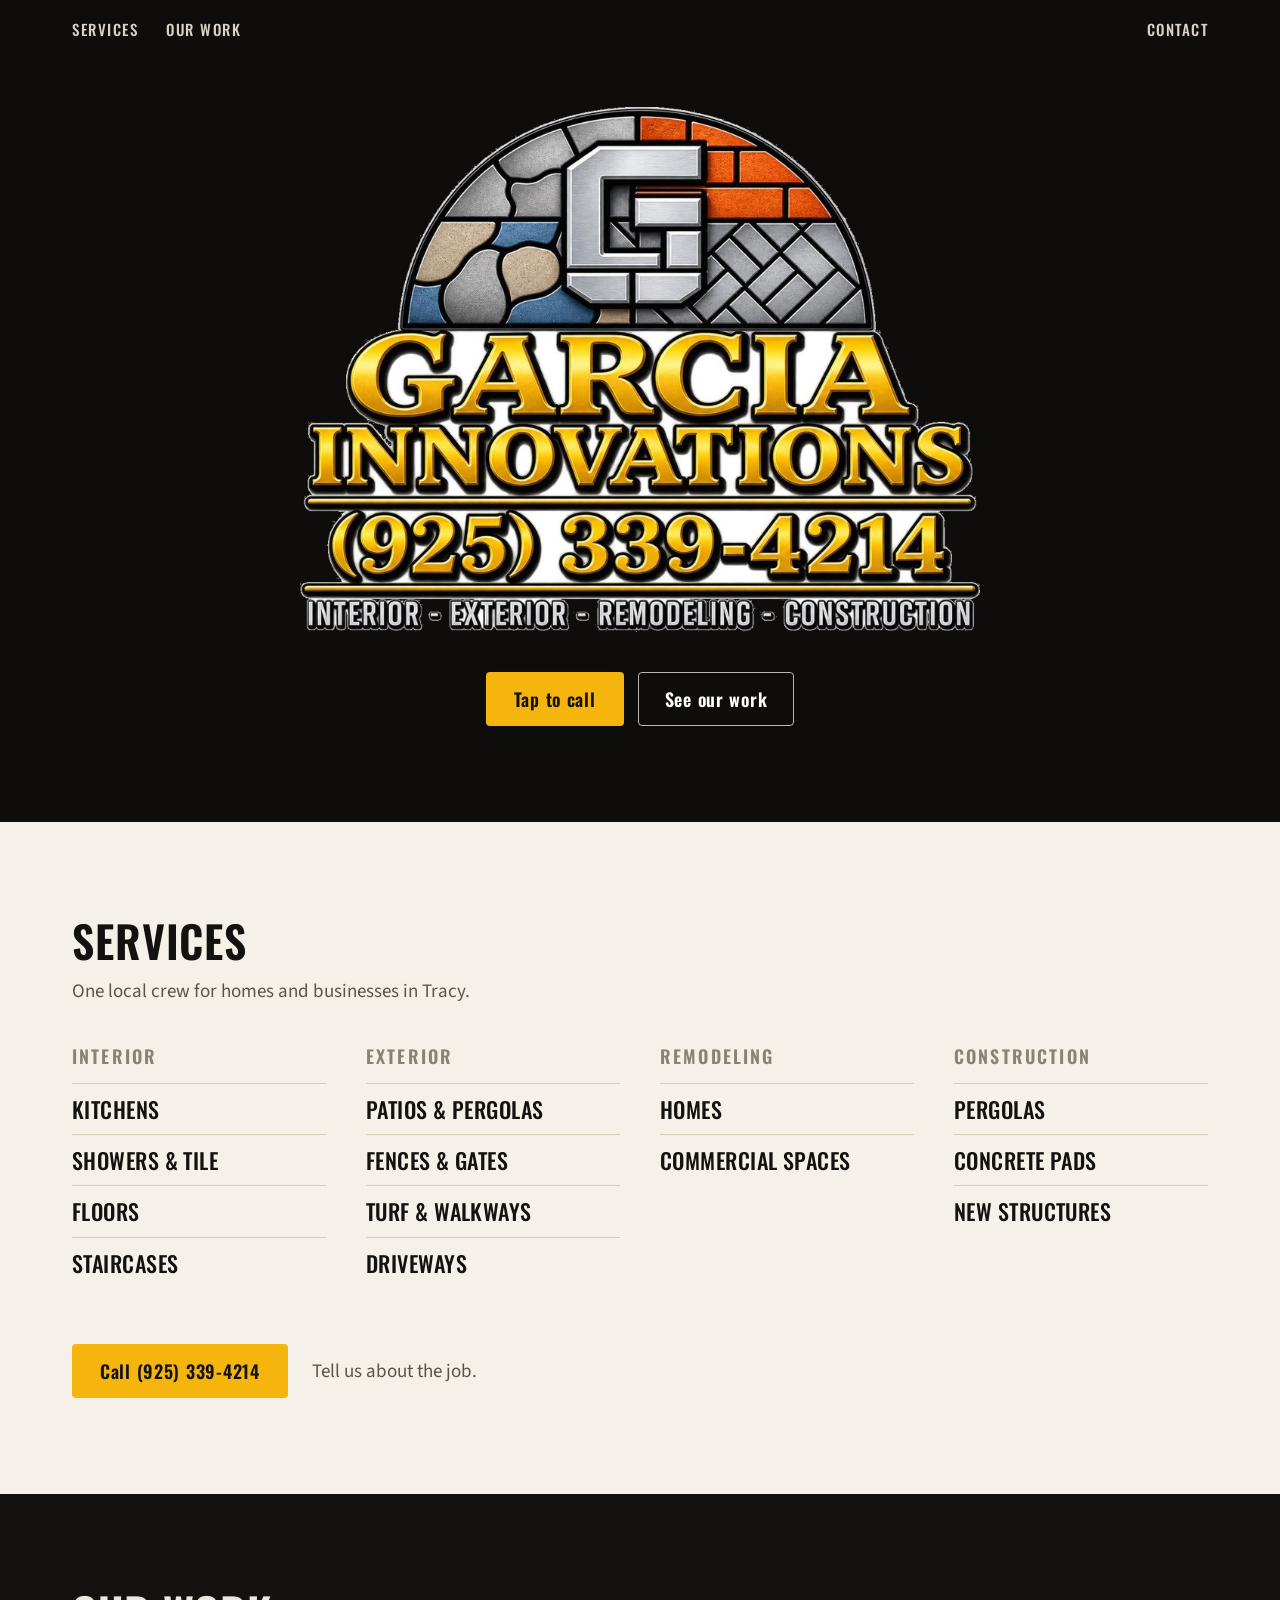
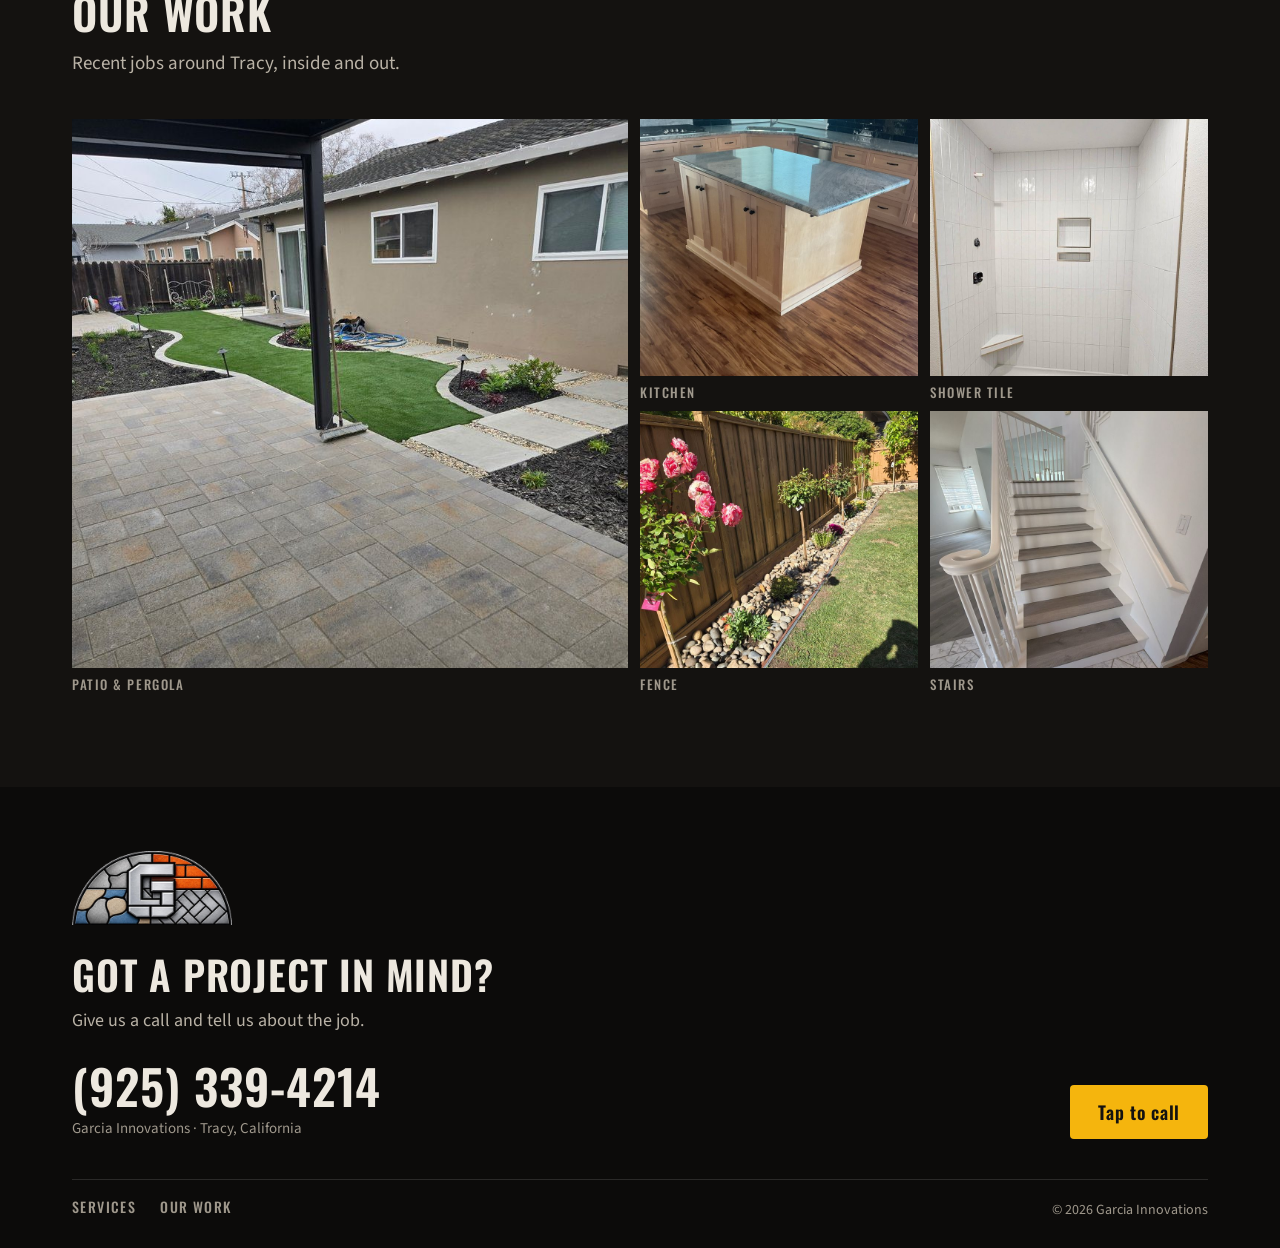
==== index.html @ 079c15d1 "feat: Garcia Innovations homepage Hero with crossfading job photos, services list, work gallery, and" ====
<!doctype html>
<html lang="en">
<head>
<meta charset="utf-8">
<meta name="viewport" content="width=device-width, initial-scale=1">
<title>Garcia Innovations | Construction &amp; Remodeling in Tracy, CA</title>
<meta name="description" content="Garcia Innovations is a general contractor in Tracy, California. Interior, exterior, remodeling, and construction. Call (925) 339-4214.">
<link rel="icon" href="img/mark.png">
<meta property="og:title" content="Garcia Innovations">
<meta property="og:description" content="Interior, exterior, remodeling, and construction in Tracy, CA. Call (925) 339-4214.">
<meta property="og:image" content="img/logo.jpg">
<link rel="preconnect" href="https://fonts.googleapis.com">
<link rel="preconnect" href="https://fonts.gstatic.com" crossorigin>
<link href="https://fonts.googleapis.com/css2?family=Oswald:wght@500;600&family=Source+Sans+3:wght@400;600&display=swap" rel="stylesheet">
<style>
  :root{
    --gold:#F5B50D; --brick:#DF550E; --slate:#466C91; --sand:#DCCBB1; --steel:#98999D;
    --ink:#141210;
    --cond:"Oswald", "Arial Narrow", sans-serif;
    --body:"Source Sans 3", system-ui, sans-serif;
  }
  *{box-sizing:border-box;margin:0}
  body{font-family:var(--body);background:var(--ink);color:#EDE8DF}
  img{display:block;max-width:100%}
  a{color:inherit;text-decoration:none}

  .hero{position:relative;overflow:hidden;color:#fff;text-align:center;background:var(--ink)}
  .hero .bg{position:absolute;inset:0}
  .hero .bg img{position:absolute;inset:0;width:100%;height:100%;object-fit:cover;opacity:0;animation:fade 18s infinite}
  .hero .bg img:nth-child(2){animation-delay:6s}
  .hero .bg img:nth-child(3){animation-delay:12s}
  @keyframes fade{0%{opacity:0}6%{opacity:1}33%{opacity:1}40%{opacity:0}100%{opacity:0}}
  @media (prefers-reduced-motion:reduce){.hero .bg img{animation:none}.hero .bg img:first-child{opacity:1}}
  .hero .shade{position:absolute;inset:0;background:rgba(14,12,10,.8)}
  .hero .inner{position:relative;max-width:1200px;margin:0 auto;padding:0 32px 96px}
  .hero nav{display:flex;justify-content:space-between;align-items:center;padding:22px 0;font:500 15px/1 var(--cond);letter-spacing:.1em;text-transform:uppercase;color:#d8d2c7}
  .hero nav .links{display:flex;gap:28px}
  .hero nav a:hover{color:var(--gold)}
  .hero h1{margin:48px auto 40px;max-width:680px}
  .hero h1 img{width:100%;height:auto}
  .hero .btns{display:flex;gap:14px;justify-content:center}
  .call{background:var(--gold);color:var(--ink);font:600 18px/1 var(--cond);letter-spacing:.04em;padding:18px 28px;border-radius:4px}
  .ghost{font:600 18px/1 var(--cond);letter-spacing:.04em;padding:17px 26px;border-radius:4px;border:1px solid rgba(255,255,255,.7)}
  .call:hover{background:#ffc62e}
  .ghost:hover{background:rgba(255,255,255,.1)}
  a:focus-visible{outline:2px solid var(--gold);outline-offset:3px}

  .wrap{max-width:1200px;margin:0 auto;padding:96px 32px}
  h2{font:600 44px/1.05 var(--cond);letter-spacing:.02em;text-transform:uppercase}
  .lede{font-size:19px;line-height:1.5;margin:14px 0 40px;max-width:52ch;color:#b9b2a6}

  .services{background:#F6F1E8;color:var(--ink)}
  .services .lede,.services .end p{color:#5a544a}
  .services .groups{display:grid;grid-template-columns:repeat(4,1fr);gap:40px}
  .services h3{font:600 18px/1.1 var(--cond);letter-spacing:.12em;text-transform:uppercase;color:#8a8275;margin-bottom:16px}
  .services ul{list-style:none;padding:0}
  .services li{font:500 22px/1.2 var(--cond);letter-spacing:.02em;text-transform:uppercase;padding:12px 0;border-top:1px solid #d6ccbb}
  .services .end{margin-top:56px;display:flex;align-items:center;gap:24px;flex-wrap:wrap}
  .services .end p{font-size:19px}
  .services .call{display:inline-block}

  .work .grid{display:grid;grid-template-columns:2fr 1fr 1fr;grid-auto-rows:280px;gap:12px}
  .work figure{margin:0;display:flex;flex-direction:column;gap:10px}
  .work figure div{flex:1;min-height:0}
  .work figure img{width:100%;height:100%;object-fit:cover}
  .work .big{grid-row:span 2}
  .work figcaption{font:500 13px/1 var(--cond);letter-spacing:.12em;text-transform:uppercase;color:#9f988c}

  footer{background:#0c0b0a;color:#9f988c;font-size:15px}
  footer .in{max-width:1200px;margin:0 auto;padding:64px 32px 28px;display:grid;grid-template-columns:1fr auto;gap:40px;align-items:end}
  footer .mark{width:160px;height:auto;margin-bottom:28px}
  footer h2{font-size:40px;color:#EDE8DF}
  footer p{font-size:18px;line-height:1.5;color:#b9b2a6;margin:12px 0 28px;max-width:46ch}
  footer .big{font:600 48px/1 var(--cond);letter-spacing:.02em;color:#EDE8DF;display:block;margin-bottom:8px}
  footer .call{display:inline-block}
  footer .bottom{grid-column:1/-1;border-top:1px solid rgba(255,255,255,.12);padding-top:20px;display:flex;justify-content:space-between;gap:16px;flex-wrap:wrap;font-size:14px}
  footer nav{display:flex;gap:24px;font:500 14px/1 var(--cond);letter-spacing:.1em;text-transform:uppercase}
  footer nav a:hover{color:var(--gold)}

  @media (max-width:800px){
    footer .in{padding:48px 16px 24px;grid-template-columns:1fr;gap:24px}
    footer h2{font-size:30px}
    footer p{font-size:17px}
    footer .big{font-size:36px}
    footer nav{flex-wrap:wrap;gap:16px 20px}
    footer .call{display:block;text-align:center}
    .hero .inner{padding:0 16px 56px}
    .hero nav .links{display:none}
    .hero h1{margin:24px auto 32px}
    .hero .btns{flex-direction:column}
    .wrap{padding:56px 16px}
    h2{font-size:34px}
    .lede{font-size:17px;margin-bottom:28px}
    .services .groups{grid-template-columns:1fr 1fr;gap:32px 20px}
    .services li{font-size:18px}
    .services .end{margin-top:40px}
    .services .end .call{width:100%;text-align:center}
    .work .grid{grid-template-columns:1fr 1fr;grid-auto-rows:220px}
    .work .big{grid-column:1/-1;grid-row:span 1}
  }
</style>
</head>
<body>

<header class="hero">
  <div class="bg" aria-hidden="true">
    <img src="img/patio-pergola.jpg" alt="">
    <img src="img/kitchen-island.jpg" alt="">
    <img src="img/fence-roses.jpg" alt="">
  </div>
  <div class="shade"></div>
  <div class="inner">
    <nav>
      <div class="links"><a href="#services">Services</a><a href="#work">Our Work</a></div>
      <a href="tel:+19253394214">Contact</a>
    </nav>
    <h1><img src="img/logo.png" width="900" height="695" alt="Garcia Innovations. Interior, exterior, remodeling, construction. (925) 339-4214"></h1>
    <div class="btns">
      <a class="call" href="tel:+19253394214">Tap to call</a>
      <a class="ghost" href="#work">See our work</a>
    </div>
  </div>
</header>

<section class="services" id="services">
  <div class="wrap">
    <h2>Services</h2>
    <p class="lede">One local crew for homes and businesses in Tracy.</p>
    <div class="groups">
      <div><h3>Interior</h3><ul><li>Kitchens</li><li>Showers &amp; tile</li><li>Floors</li><li>Staircases</li></ul></div>
      <div><h3>Exterior</h3><ul><li>Patios &amp; pergolas</li><li>Fences &amp; gates</li><li>Turf &amp; walkways</li><li>Driveways</li></ul></div>
      <div><h3>Remodeling</h3><ul><li>Homes</li><li>Commercial spaces</li></ul></div>
      <div><h3>Construction</h3><ul><li>Pergolas</li><li>Concrete pads</li><li>New structures</li></ul></div>
    </div>
    <div class="end">
      <a class="call" href="tel:+19253394214">Call (925) 339-4214</a>
      <p>Tell us about the job.</p>
    </div>
  </div>
</section>

<section class="work" id="work">
  <div class="wrap">
    <h2>Our Work</h2>
    <p class="lede">Recent jobs around Tracy, inside and out.</p>
    <div class="grid">
      <figure class="big"><div><img src="img/patio-pergola.jpg" alt="" loading="lazy"></div><figcaption>Patio &amp; pergola</figcaption></figure>
      <figure><div><img src="img/kitchen-island.jpg" alt="" loading="lazy"></div><figcaption>Kitchen</figcaption></figure>
      <figure><div><img src="img/shower-tile.jpg" alt="" loading="lazy"></div><figcaption>Shower tile</figcaption></figure>
      <figure><div><img src="img/fence-roses.jpg" alt="" loading="lazy"></div><figcaption>Fence</figcaption></figure>
      <figure><div><img src="img/staircase.jpg" alt="" loading="lazy"></div><figcaption>Stairs</figcaption></figure>
    </div>
  </div>
</section>

<footer><div class="in">
  <div>
    <img class="mark" src="img/mark.png" width="400" height="185" alt="">
    <h2>Got a project in mind?</h2>
    <p>Give us a call and tell us about the job.</p>
    <a class="big" href="tel:+19253394214">(925) 339-4214</a>
    <span>Garcia Innovations &middot; Tracy, California</span>
  </div>
  <a class="call" href="tel:+19253394214">Tap to call</a>
  <div class="bottom">
    <nav><a href="#services">Services</a><a href="#work">Our Work</a></nav>
    <span>&copy; 2026 Garcia Innovations</span>
  </div>
</div></footer>

</body>
</html>
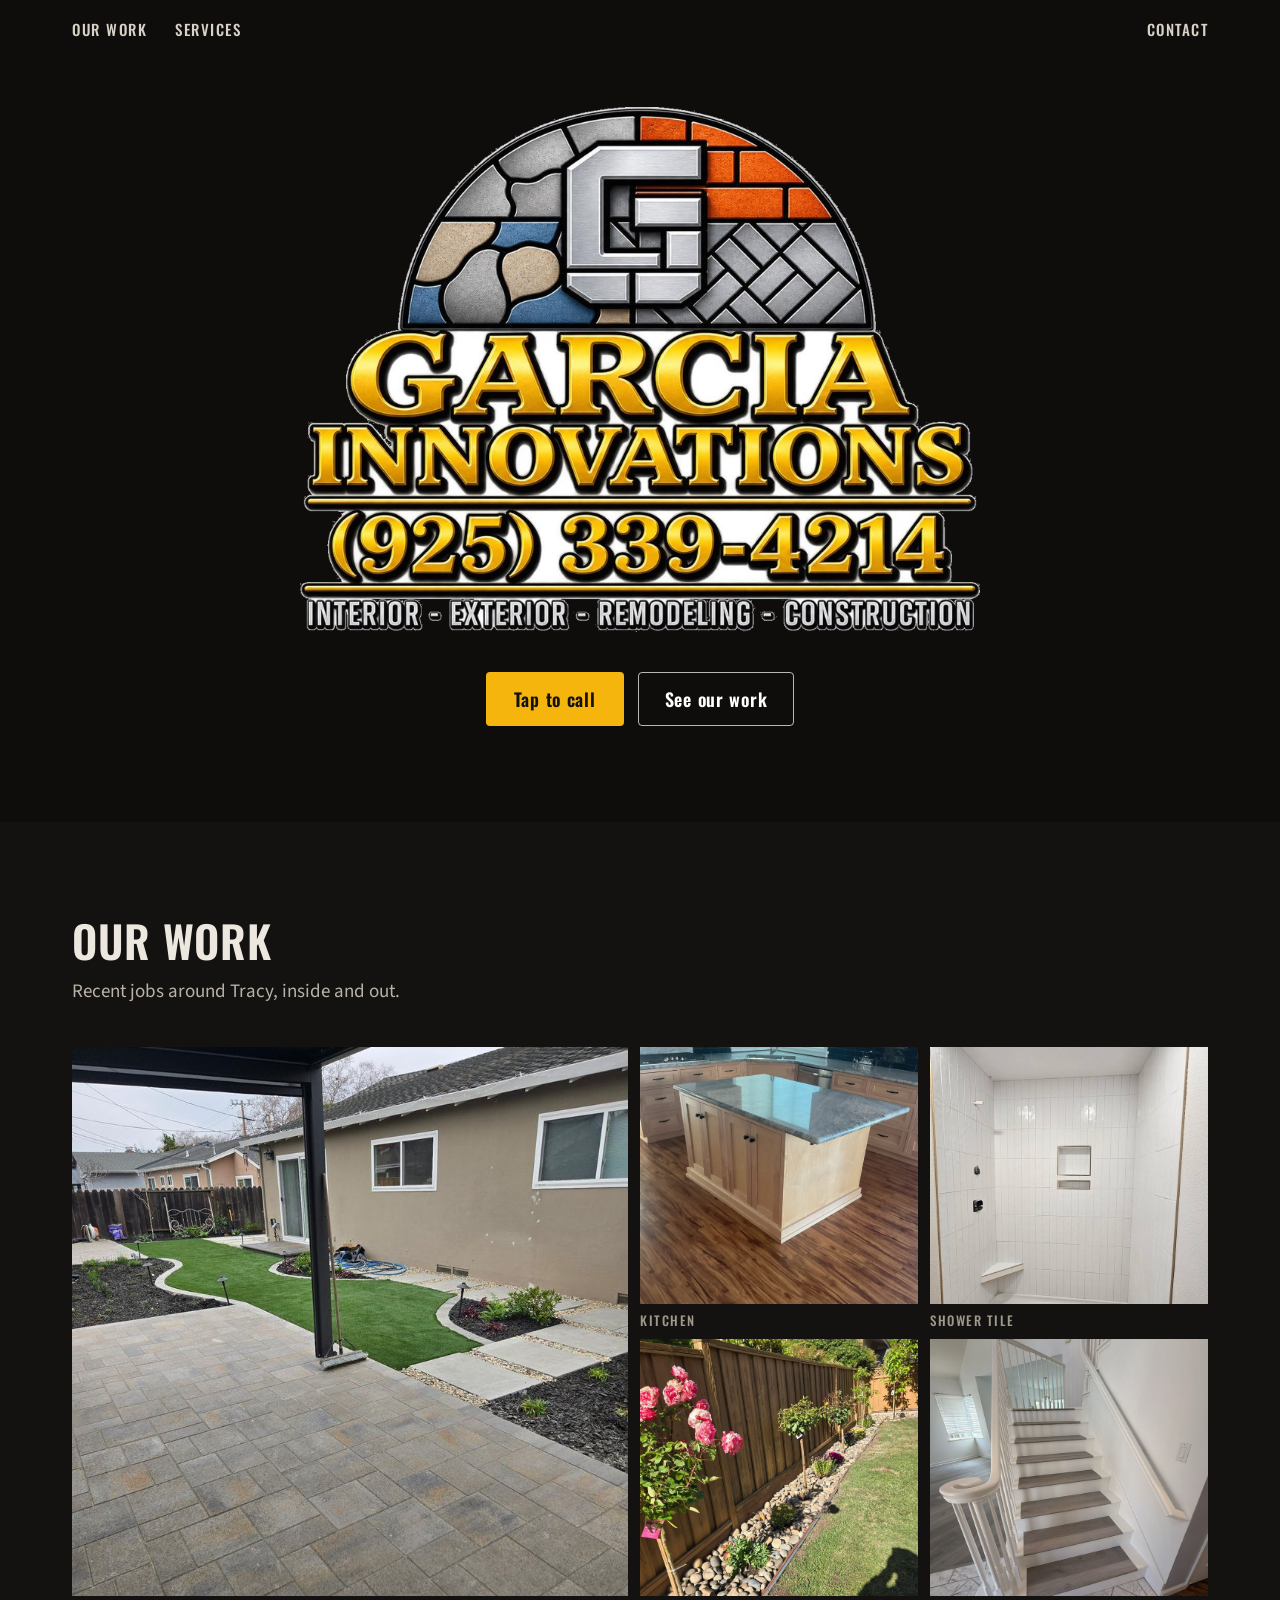
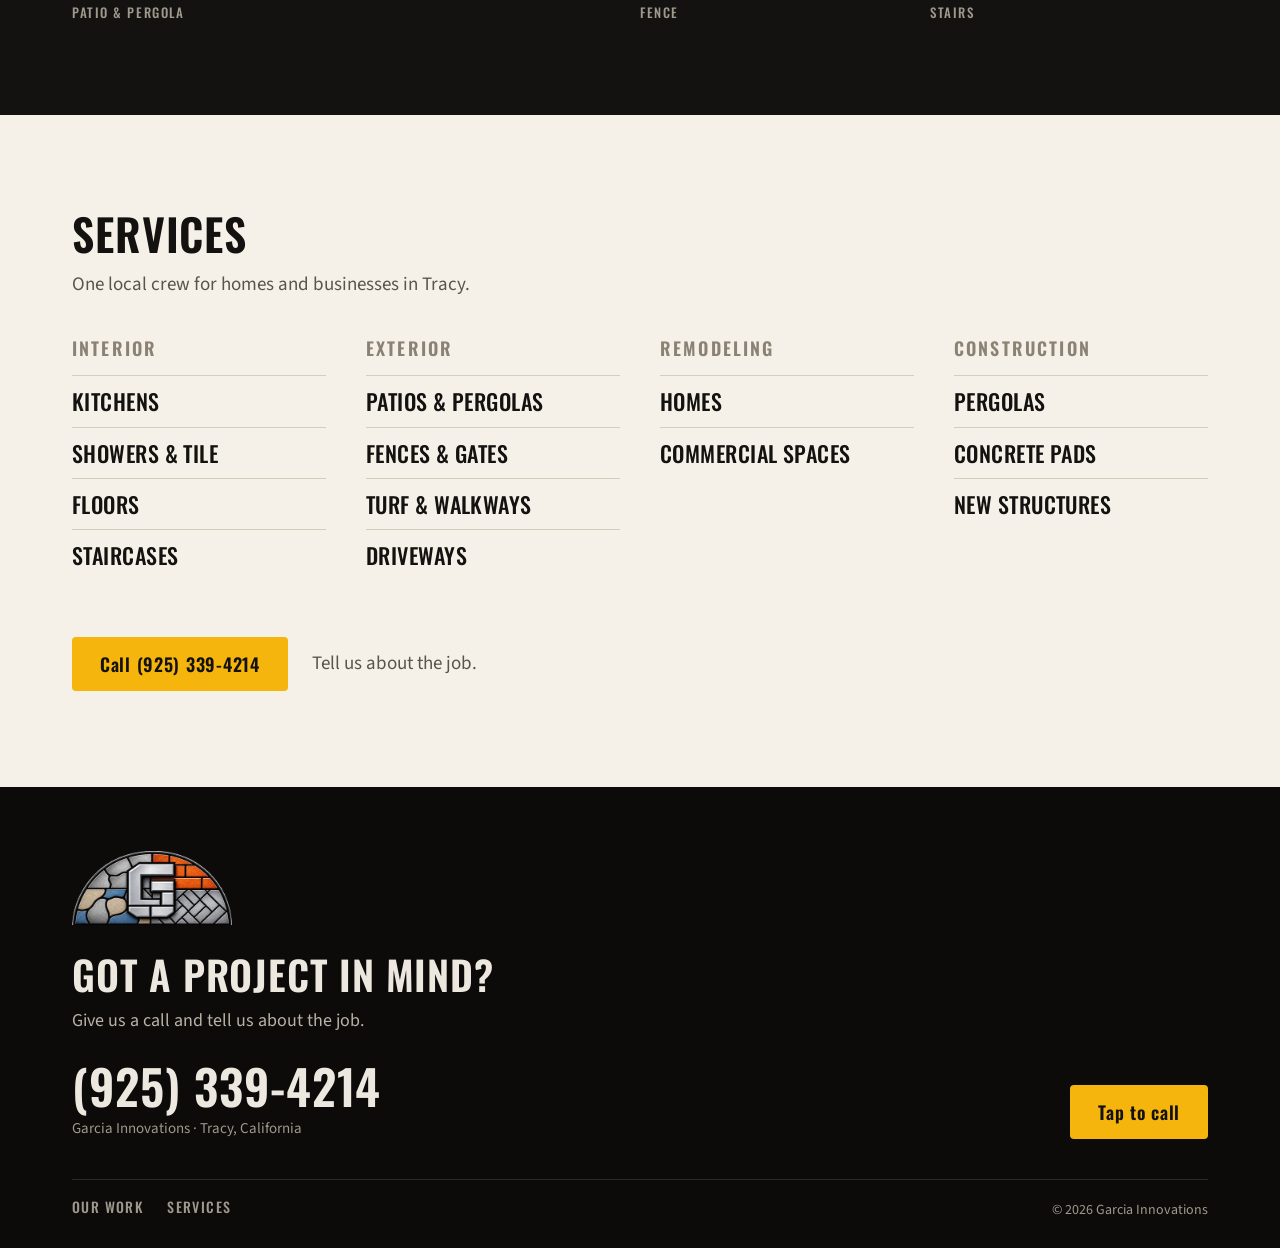
==== commit 2d873b74: "feat: show Our Work before Services Co-Authored-By: Claude Opus 5.5 <noreply@anthropic.com>" ====
--- a/index.html
+++ b/index.html
@@ -8,7 +8,12 @@
 <link rel="icon" href="img/mark.png">
 <meta property="og:title" content="Garcia Innovations">
 <meta property="og:description" content="Interior, exterior, remodeling, and construction in Tracy, CA. Call (925) 339-4214.">
-<meta property="og:image" content="img/logo.jpg">
+<meta property="og:type" content="website">
+<meta property="og:url" content="https://jabach811.github.io/garcia-innovations/">
+<meta property="og:image" content="https://jabach811.github.io/garcia-innovations/img/share.jpg">
+<meta property="og:image:width" content="1200">
+<meta property="og:image:height" content="630">
+<meta name="twitter:card" content="summary_large_image">
 <link rel="preconnect" href="https://fonts.googleapis.com">
 <link rel="preconnect" href="https://fonts.gstatic.com" crossorigin>
 <link href="https://fonts.googleapis.com/css2?family=Oswald:wght@500;600&family=Source+Sans+3:wght@400;600&display=swap" rel="stylesheet">
@@ -111,7 +116,7 @@
   <div class="shade"></div>
   <div class="inner">
     <nav>
-      <div class="links"><a href="#services">Services</a><a href="#work">Our Work</a></div>
+      <div class="links"><a href="#work">Our Work</a><a href="#services">Services</a></div>
       <a href="tel:+19253394214">Contact</a>
     </nav>
     <h1><img src="img/logo.png" width="900" height="695" alt="Garcia Innovations. Interior, exterior, remodeling, construction. (925) 339-4214"></h1>
@@ -121,6 +126,20 @@
     </div>
   </div>
 </header>
+
+<section class="work" id="work">
+  <div class="wrap">
+    <h2>Our Work</h2>
+    <p class="lede">Recent jobs around Tracy, inside and out.</p>
+    <div class="grid">
+      <figure class="big"><div><img src="img/patio-pergola.jpg" alt="" loading="lazy"></div><figcaption>Patio &amp; pergola</figcaption></figure>
+      <figure><div><img src="img/kitchen-island.jpg" alt="" loading="lazy"></div><figcaption>Kitchen</figcaption></figure>
+      <figure><div><img src="img/shower-tile.jpg" alt="" loading="lazy"></div><figcaption>Shower tile</figcaption></figure>
+      <figure><div><img src="img/fence-roses.jpg" alt="" loading="lazy"></div><figcaption>Fence</figcaption></figure>
+      <figure><div><img src="img/staircase.jpg" alt="" loading="lazy"></div><figcaption>Stairs</figcaption></figure>
+    </div>
+  </div>
+</section>
 
 <section class="services" id="services">
   <div class="wrap">
@@ -139,20 +158,6 @@
   </div>
 </section>
 
-<section class="work" id="work">
-  <div class="wrap">
-    <h2>Our Work</h2>
-    <p class="lede">Recent jobs around Tracy, inside and out.</p>
-    <div class="grid">
-      <figure class="big"><div><img src="img/patio-pergola.jpg" alt="" loading="lazy"></div><figcaption>Patio &amp; pergola</figcaption></figure>
-      <figure><div><img src="img/kitchen-island.jpg" alt="" loading="lazy"></div><figcaption>Kitchen</figcaption></figure>
-      <figure><div><img src="img/shower-tile.jpg" alt="" loading="lazy"></div><figcaption>Shower tile</figcaption></figure>
-      <figure><div><img src="img/fence-roses.jpg" alt="" loading="lazy"></div><figcaption>Fence</figcaption></figure>
-      <figure><div><img src="img/staircase.jpg" alt="" loading="lazy"></div><figcaption>Stairs</figcaption></figure>
-    </div>
-  </div>
-</section>
-
 <footer><div class="in">
   <div>
     <img class="mark" src="img/mark.png" width="400" height="185" alt="">
@@ -163,7 +168,7 @@
   </div>
   <a class="call" href="tel:+19253394214">Tap to call</a>
   <div class="bottom">
-    <nav><a href="#services">Services</a><a href="#work">Our Work</a></nav>
+    <nav><a href="#work">Our Work</a><a href="#services">Services</a></nav>
     <span>&copy; 2026 Garcia Innovations</span>
   </div>
 </div></footer>
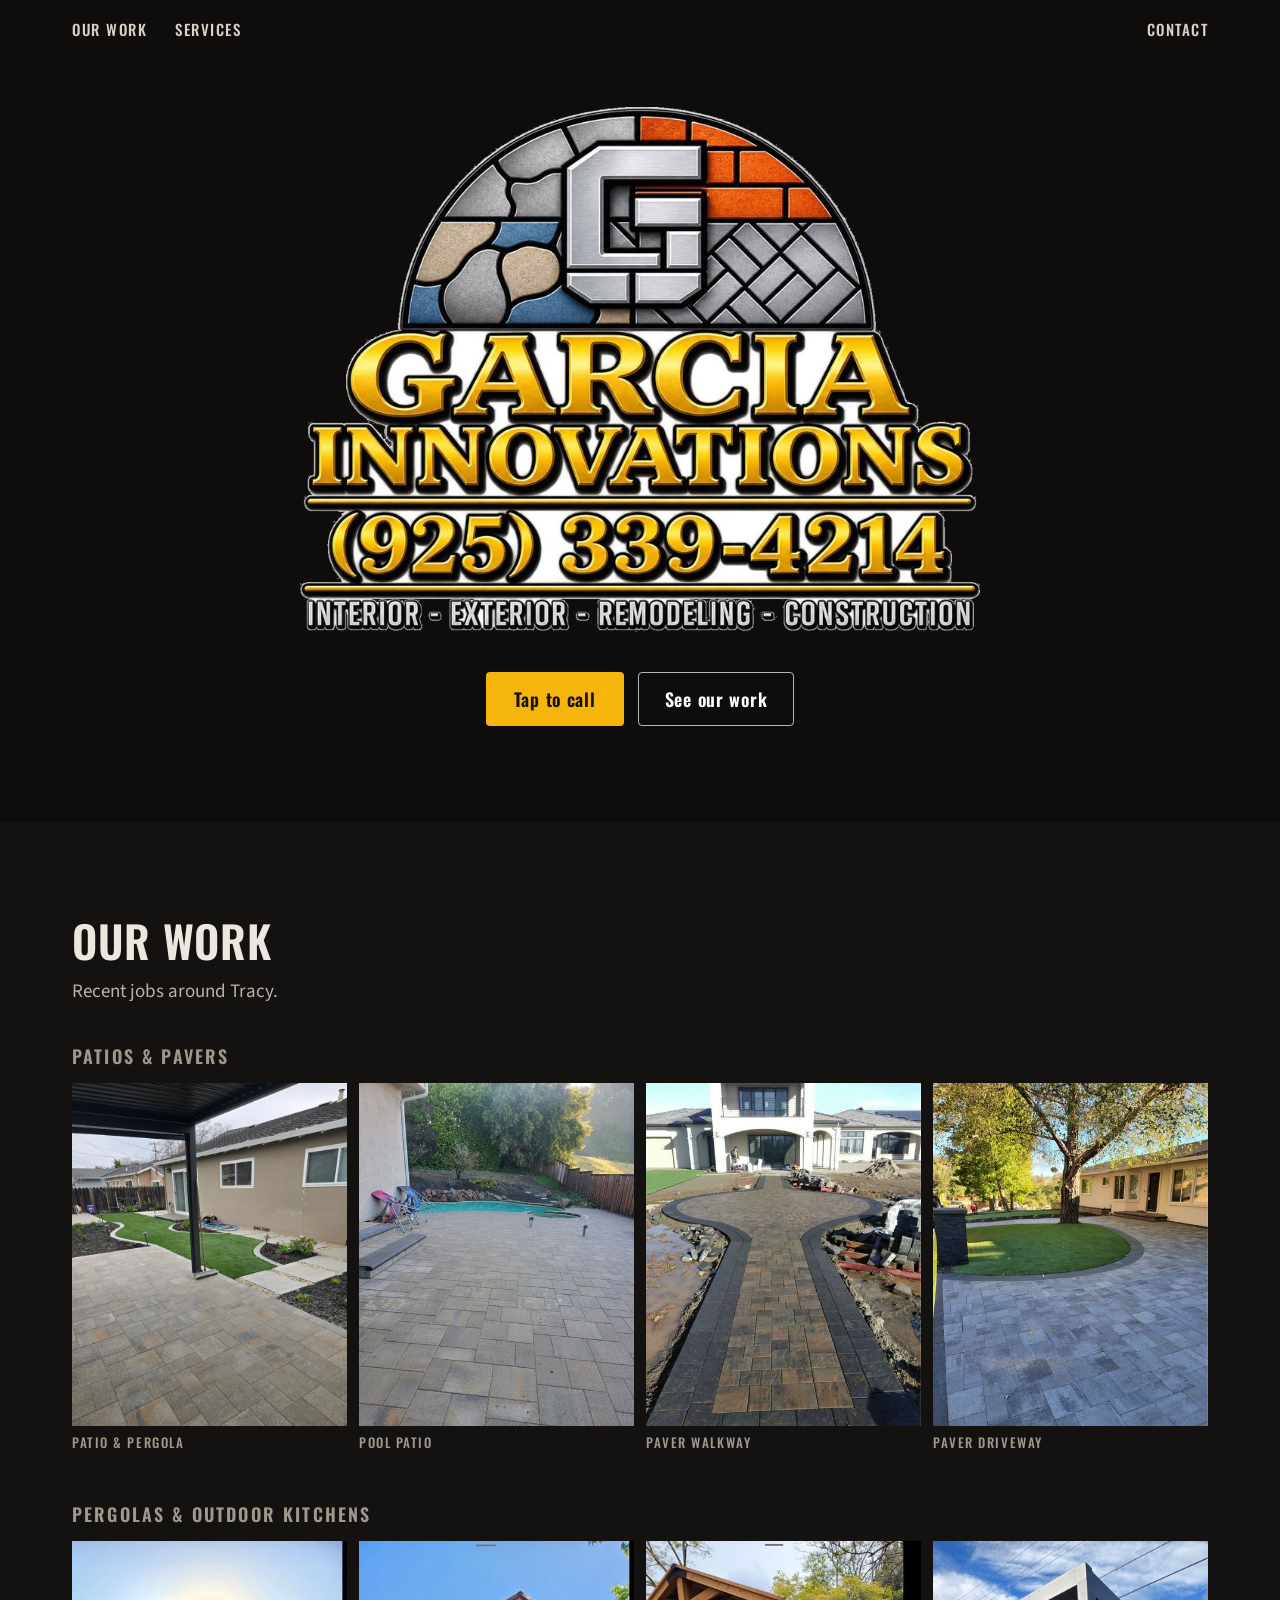
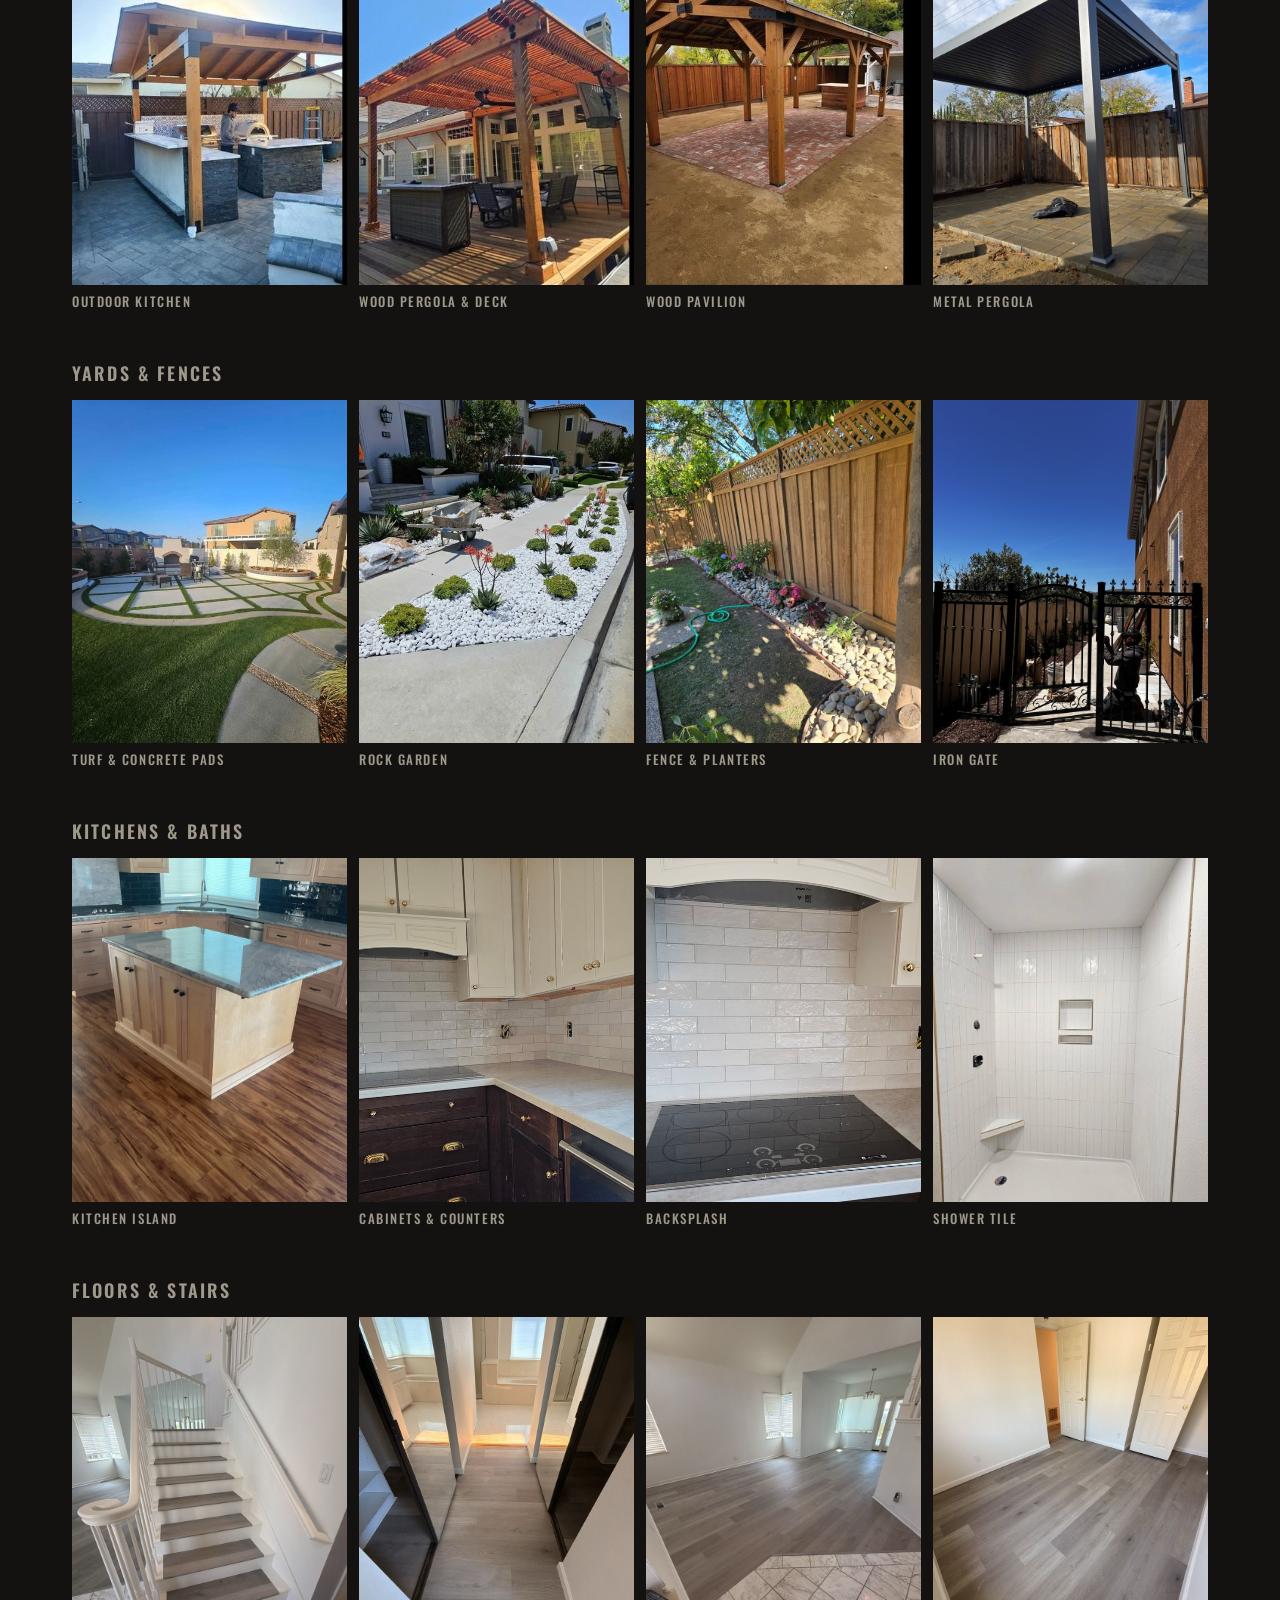
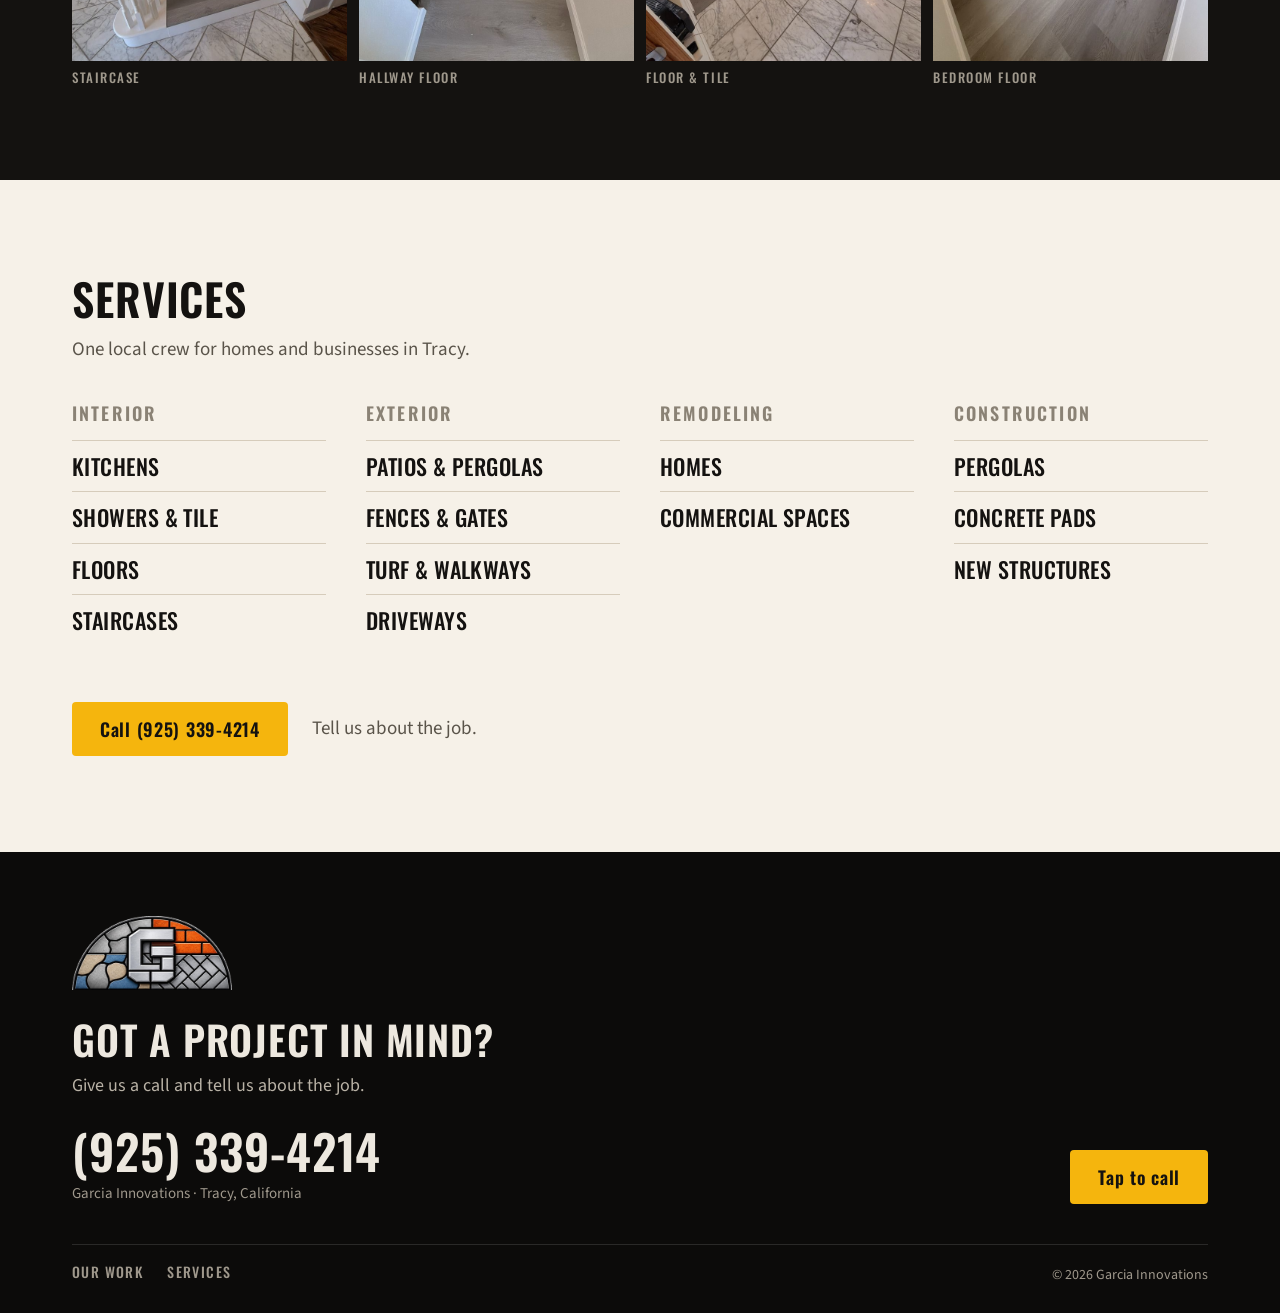
==== commit 37dc5a10: "feat: group Our Work by kind of job with 20 photos Adds photos from the Yelp and Facebook pages and " ====
--- a/index.html
+++ b/index.html
@@ -64,12 +64,16 @@
   .services .end p{font-size:19px}
   .services .call{display:inline-block}
 
-  .work .grid{display:grid;grid-template-columns:2fr 1fr 1fr;grid-auto-rows:280px;gap:12px}
-  .work figure{margin:0;display:flex;flex-direction:column;gap:10px}
-  .work figure div{flex:1;min-height:0}
+  .work .group + .group{margin-top:56px}
+  .work h3{font:600 18px/1.1 var(--cond);letter-spacing:.12em;text-transform:uppercase;color:#9f988c;margin-bottom:16px}
+  .work .row{display:grid;grid-template-columns:repeat(4,1fr);gap:12px}
+  .work figure{margin:0}
+  .work figure div{aspect-ratio:4/5;cursor:zoom-in}
   .work figure img{width:100%;height:100%;object-fit:cover}
-  .work .big{grid-row:span 2}
-  .work figcaption{font:500 13px/1 var(--cond);letter-spacing:.12em;text-transform:uppercase;color:#9f988c}
+  .work figcaption{font:500 13px/1 var(--cond);letter-spacing:.12em;text-transform:uppercase;color:#9f988c;margin-top:10px}
+  .viewer{position:fixed;inset:0;background:rgba(0,0,0,.92);display:none;align-items:center;justify-content:center;padding:24px;cursor:zoom-out;z-index:9}
+  .viewer.on{display:flex}
+  .viewer img{max-height:100%;object-fit:contain}
 
   footer{background:#0c0b0a;color:#9f988c;font-size:15px}
   footer .in{max-width:1200px;margin:0 auto;padding:64px 32px 28px;display:grid;grid-template-columns:1fr auto;gap:40px;align-items:end}
@@ -100,8 +104,8 @@
     .services li{font-size:18px}
     .services .end{margin-top:40px}
     .services .end .call{width:100%;text-align:center}
-    .work .grid{grid-template-columns:1fr 1fr;grid-auto-rows:220px}
-    .work .big{grid-column:1/-1;grid-row:span 1}
+    .work .row{grid-template-columns:1fr 1fr;gap:8px}
+    .work .group + .group{margin-top:40px}
   }
 </style>
 </head>
@@ -130,16 +134,40 @@
 <section class="work" id="work">
   <div class="wrap">
     <h2>Our Work</h2>
-    <p class="lede">Recent jobs around Tracy, inside and out.</p>
-    <div class="grid">
-      <figure class="big"><div><img src="img/patio-pergola.jpg" alt="" loading="lazy"></div><figcaption>Patio &amp; pergola</figcaption></figure>
-      <figure><div><img src="img/kitchen-island.jpg" alt="" loading="lazy"></div><figcaption>Kitchen</figcaption></figure>
+    <p class="lede">Recent jobs around Tracy.</p>
+    <div class="group"><h3>Patios &amp; pavers</h3><div class="row">
+      <figure><div><img src="img/patio-pergola.jpg" alt="" loading="lazy"></div><figcaption>Patio &amp; pergola</figcaption></figure>
+      <figure><div><img src="img/pool-patio.jpg" alt="" loading="lazy"></div><figcaption>Pool patio</figcaption></figure>
+      <figure><div><img src="img/paver-walkway.jpg" alt="" loading="lazy"></div><figcaption>Paver walkway</figcaption></figure>
+      <figure><div><img src="img/paver-driveway.jpg" alt="" loading="lazy"></div><figcaption>Paver driveway</figcaption></figure>
+    </div></div>
+    <div class="group"><h3>Pergolas &amp; outdoor kitchens</h3><div class="row">
+      <figure><div><img src="img/outdoor-kitchen.jpg" alt="" loading="lazy"></div><figcaption>Outdoor kitchen</figcaption></figure>
+      <figure><div><img src="img/wood-pergola.jpg" alt="" loading="lazy"></div><figcaption>Wood pergola &amp; deck</figcaption></figure>
+      <figure><div><img src="img/wood-pavilion.jpg" alt="" loading="lazy"></div><figcaption>Wood pavilion</figcaption></figure>
+      <figure><div><img src="img/pergola.jpg" alt="" loading="lazy"></div><figcaption>Metal pergola</figcaption></figure>
+    </div></div>
+    <div class="group"><h3>Yards &amp; fences</h3><div class="row">
+      <figure><div><img src="img/turf-yard.jpg" alt="" loading="lazy"></div><figcaption>Turf &amp; concrete pads</figcaption></figure>
+      <figure><div><img src="img/rock-garden.jpg" alt="" loading="lazy"></div><figcaption>Rock garden</figcaption></figure>
+      <figure><div><img src="img/fence-garden.jpg" alt="" loading="lazy"></div><figcaption>Fence &amp; planters</figcaption></figure>
+      <figure><div><img src="img/iron-gate.jpg" alt="" loading="lazy"></div><figcaption>Iron gate</figcaption></figure>
+    </div></div>
+    <div class="group"><h3>Kitchens &amp; baths</h3><div class="row">
+      <figure><div><img src="img/kitchen-island.jpg" alt="" loading="lazy"></div><figcaption>Kitchen island</figcaption></figure>
+      <figure><div><img src="img/kitchen-cabinets.jpg" alt="" loading="lazy"></div><figcaption>Cabinets &amp; counters</figcaption></figure>
+      <figure><div><img src="img/backsplash.jpg" alt="" loading="lazy"></div><figcaption>Backsplash</figcaption></figure>
       <figure><div><img src="img/shower-tile.jpg" alt="" loading="lazy"></div><figcaption>Shower tile</figcaption></figure>
-      <figure><div><img src="img/fence-roses.jpg" alt="" loading="lazy"></div><figcaption>Fence</figcaption></figure>
-      <figure><div><img src="img/staircase.jpg" alt="" loading="lazy"></div><figcaption>Stairs</figcaption></figure>
-    </div>
+    </div></div>
+    <div class="group"><h3>Floors &amp; stairs</h3><div class="row">
+      <figure><div><img src="img/staircase.jpg" alt="" loading="lazy"></div><figcaption>Staircase</figcaption></figure>
+      <figure><div><img src="img/hall-floor-glass.jpg" alt="" loading="lazy"></div><figcaption>Hallway floor</figcaption></figure>
+      <figure><div><img src="img/floor-tile.jpg" alt="" loading="lazy"></div><figcaption>Floor &amp; tile</figcaption></figure>
+      <figure><div><img src="img/room-floor.jpg" alt="" loading="lazy"></div><figcaption>Bedroom floor</figcaption></figure>
+    </div></div>
   </div>
 </section>
+<div class="viewer"><img alt=""></div>
 
 <section class="services" id="services">
   <div class="wrap">
@@ -173,5 +201,10 @@
   </div>
 </div></footer>
 
+<script>
+  const v = document.querySelector('.viewer');
+  document.querySelectorAll('.work figure img').forEach(i => i.onclick = () => { v.firstChild.src = i.src; v.classList.add('on'); });
+  v.onclick = () => v.classList.remove('on');
+</script>
 </body>
 </html>
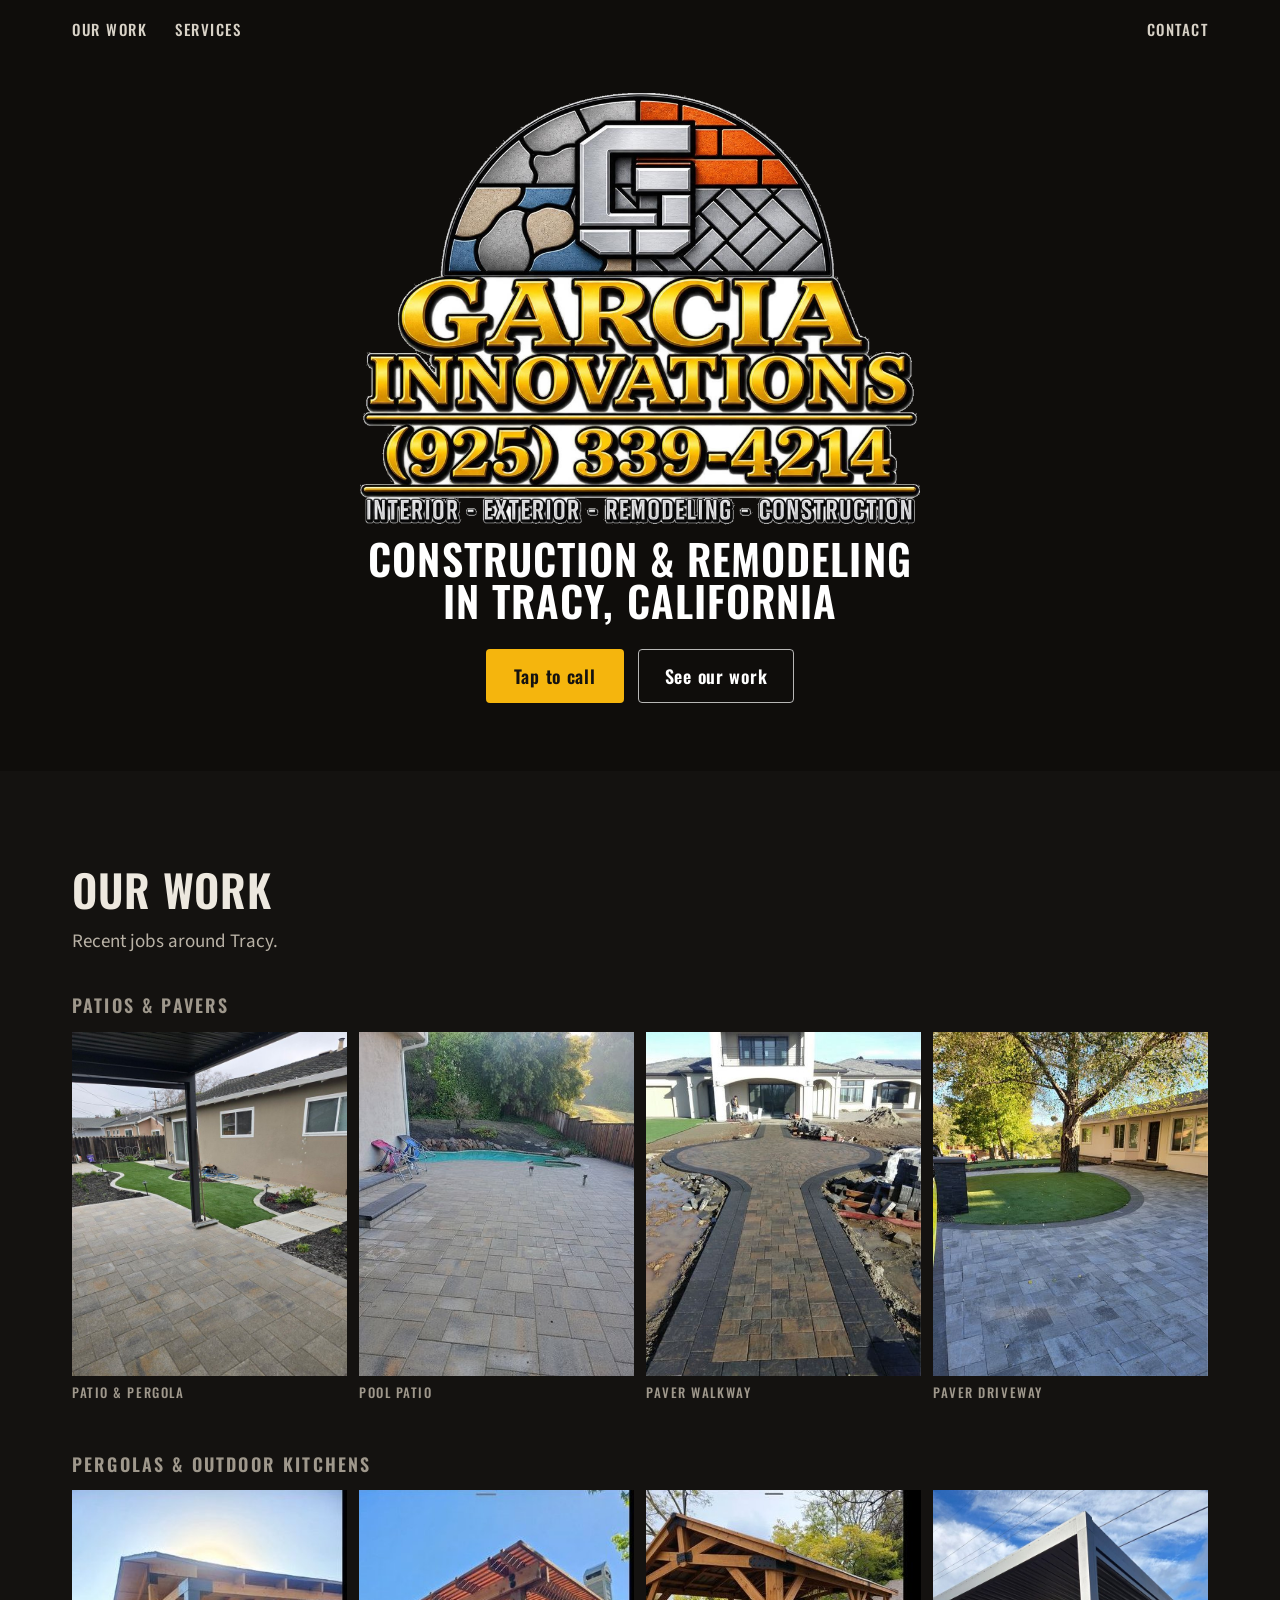
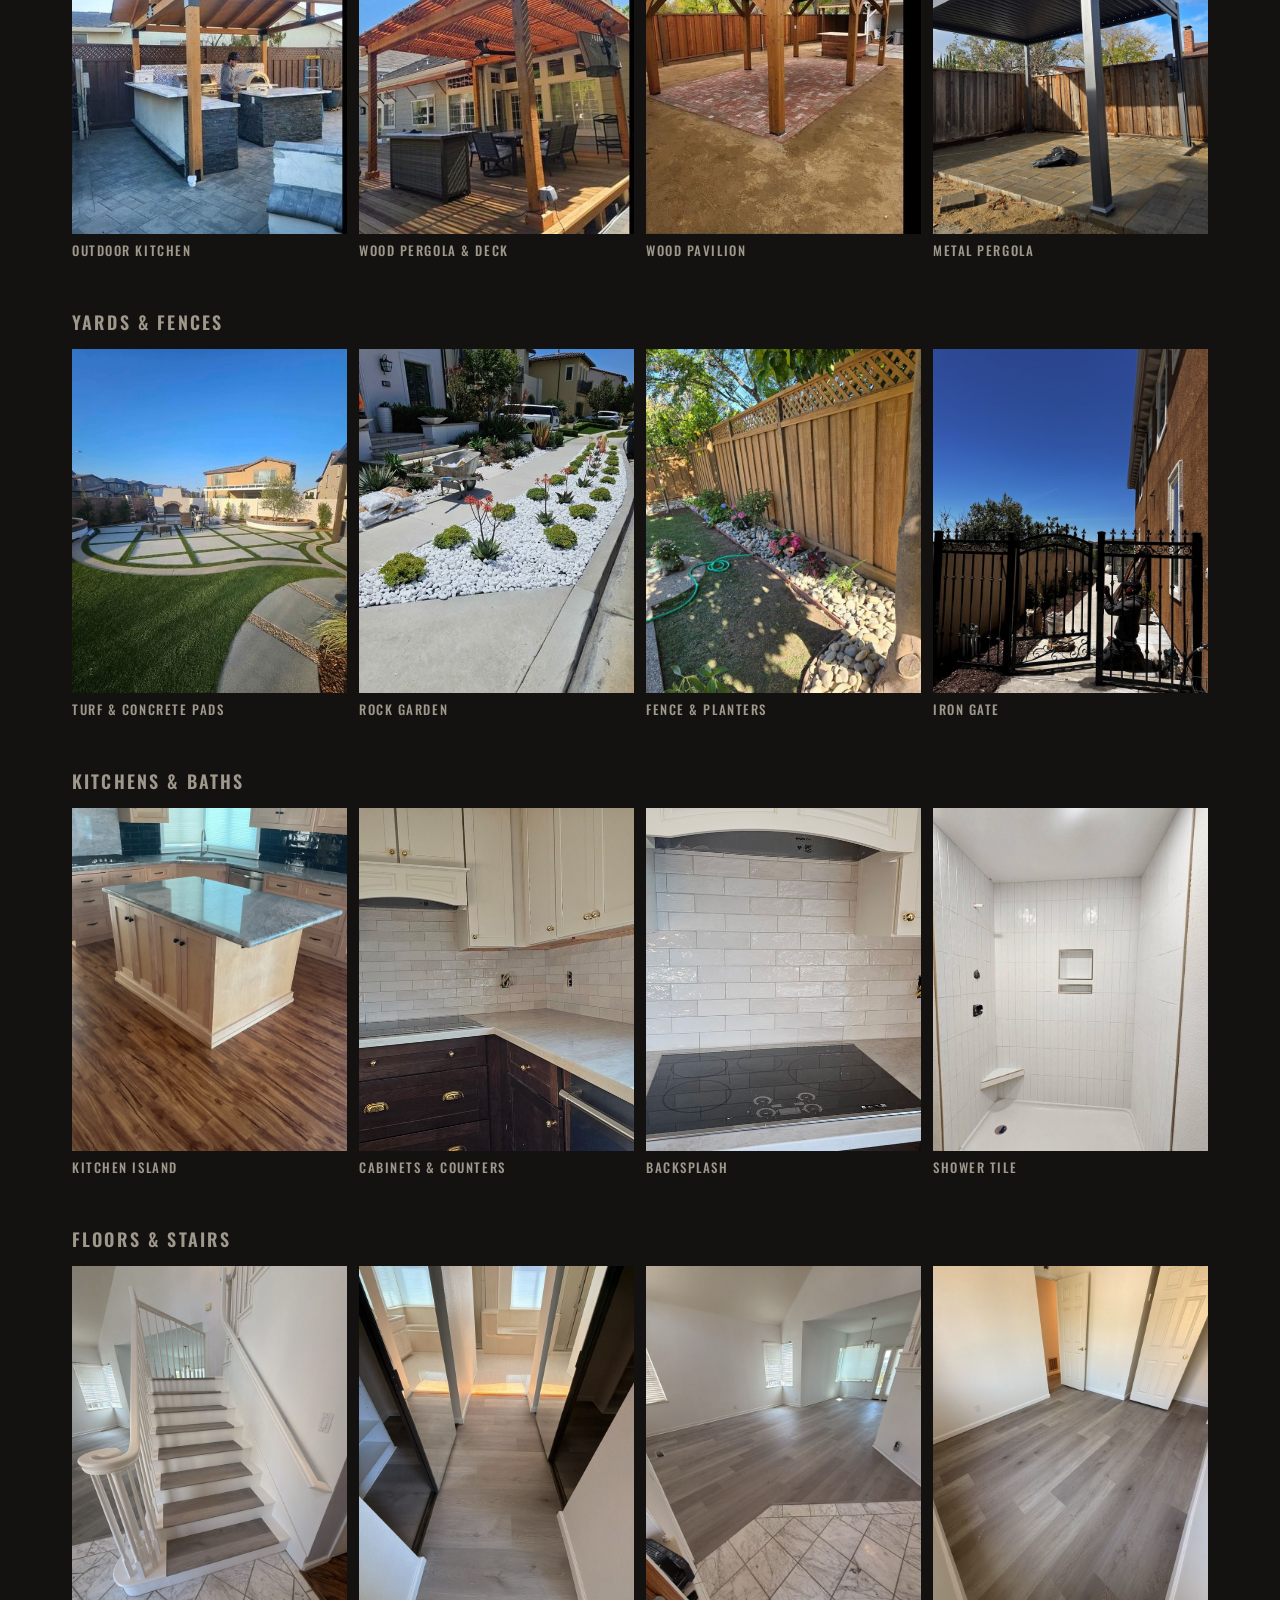
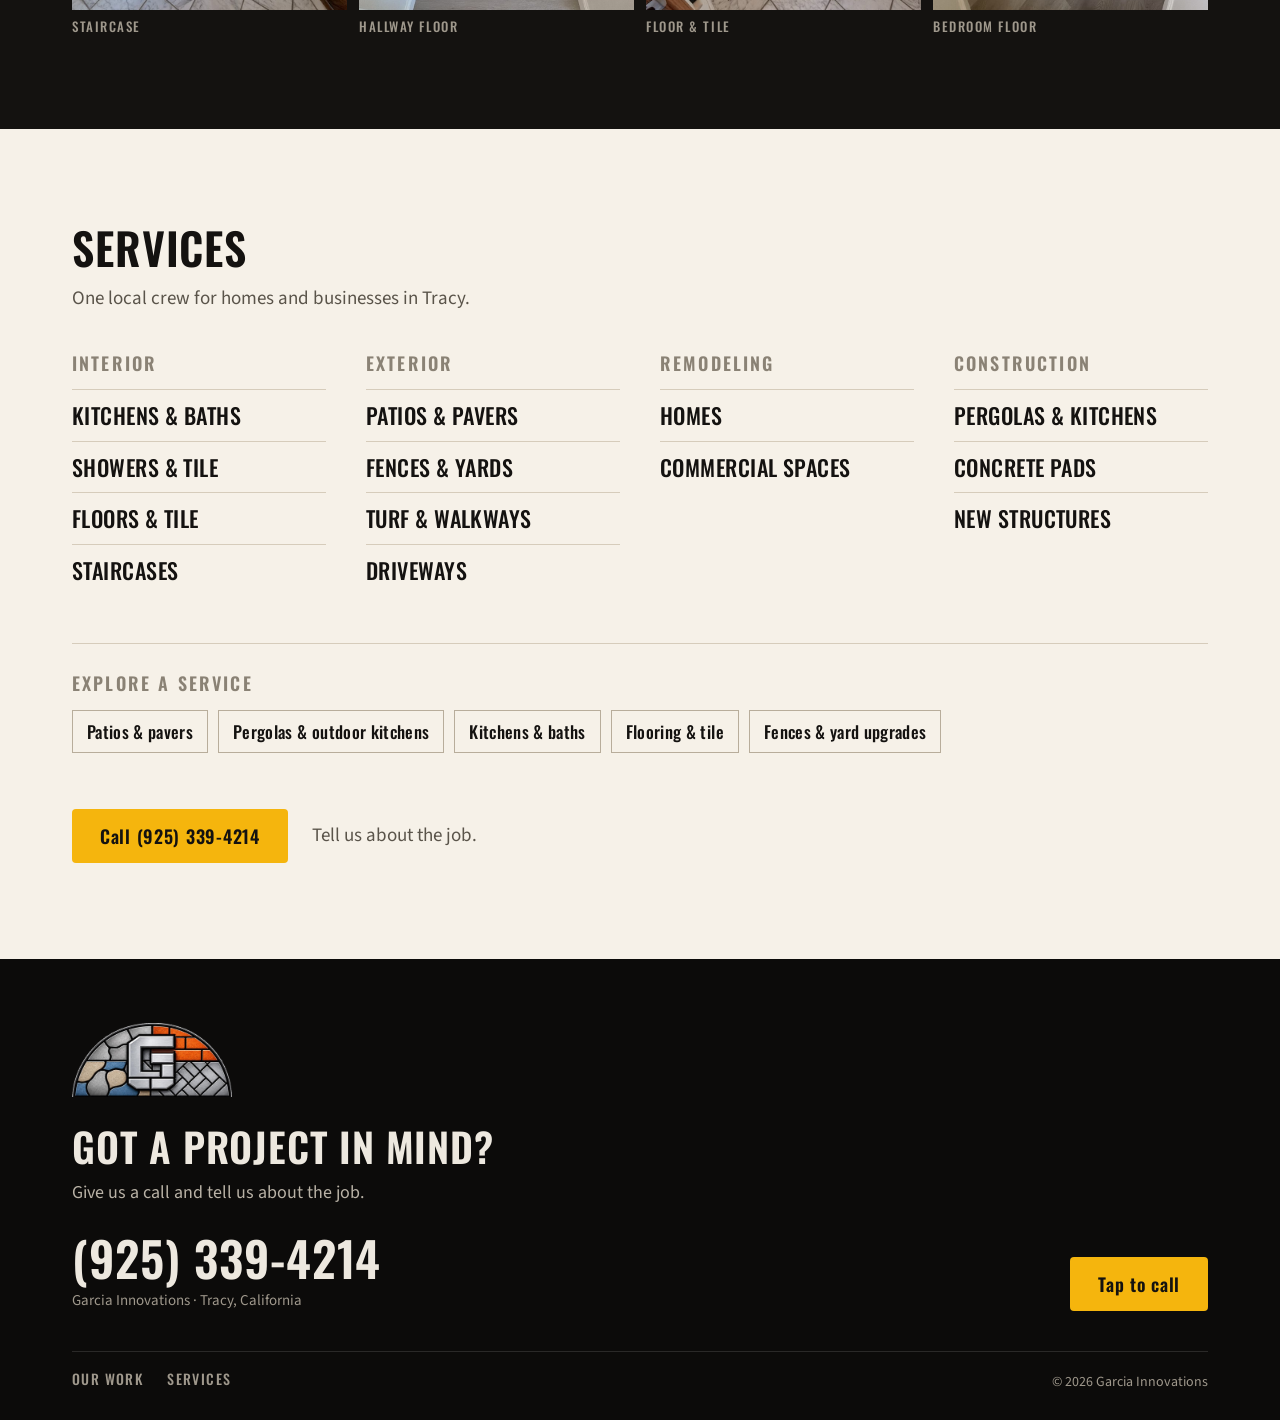
==== commit a6923327: "feat: add local SEO service pages" ====
--- a/index.html
+++ b/index.html
@@ -3,20 +3,55 @@
 <head>
 <meta charset="utf-8">
 <meta name="viewport" content="width=device-width, initial-scale=1">
+<meta name="theme-color" content="#141210">
 <title>Garcia Innovations | Construction &amp; Remodeling in Tracy, CA</title>
-<meta name="description" content="Garcia Innovations is a general contractor in Tracy, California. Interior, exterior, remodeling, and construction. Call (925) 339-4214.">
+<meta name="description" content="Garcia Innovations is a Tracy, CA general contractor for kitchens, baths, patios, pavers, pergolas, fences, flooring and tile. Call (925) 339-4214.">
+<meta name="robots" content="index,follow">
+<link rel="canonical" href="https://jabach811.github.io/garcia-innovations/">
 <link rel="icon" href="img/mark.png">
-<meta property="og:title" content="Garcia Innovations">
-<meta property="og:description" content="Interior, exterior, remodeling, and construction in Tracy, CA. Call (925) 339-4214.">
+<meta property="og:title" content="Garcia Innovations | Construction &amp; Remodeling in Tracy, CA">
+<meta property="og:description" content="Kitchens, baths, patios, pavers, pergolas, fences, flooring and tile. Call Garcia Innovations in Tracy, CA.">
 <meta property="og:type" content="website">
 <meta property="og:url" content="https://jabach811.github.io/garcia-innovations/">
 <meta property="og:image" content="https://jabach811.github.io/garcia-innovations/img/share.jpg">
 <meta property="og:image:width" content="1200">
 <meta property="og:image:height" content="630">
+<meta property="og:site_name" content="Garcia Innovations">
+<meta property="og:locale" content="en_US">
 <meta name="twitter:card" content="summary_large_image">
+<meta name="twitter:title" content="Garcia Innovations | Construction &amp; Remodeling in Tracy, CA">
+<meta name="twitter:description" content="Kitchens, baths, patios, pavers, pergolas, fences, flooring and tile in Tracy, CA.">
+<meta name="twitter:image" content="https://jabach811.github.io/garcia-innovations/img/share.jpg">
 <link rel="preconnect" href="https://fonts.googleapis.com">
 <link rel="preconnect" href="https://fonts.gstatic.com" crossorigin>
 <link href="https://fonts.googleapis.com/css2?family=Oswald:wght@500;600&family=Source+Sans+3:wght@400;600&display=swap" rel="stylesheet">
+<script type="application/ld+json">
+{
+  "@context": "https://schema.org",
+  "@type": "GeneralContractor",
+  "@id": "https://jabach811.github.io/garcia-innovations/#business",
+  "name": "Garcia Innovations",
+  "url": "https://jabach811.github.io/garcia-innovations/",
+  "telephone": "+1-925-339-4214",
+  "image": "https://jabach811.github.io/garcia-innovations/img/share.jpg",
+  "logo": "https://jabach811.github.io/garcia-innovations/img/mark.png",
+  "description": "General contractor for interior, exterior, remodeling, and construction work in Tracy, California.",
+  "address": {
+    "@type": "PostalAddress",
+    "addressLocality": "Tracy",
+    "addressRegion": "CA",
+    "addressCountry": "US"
+  },
+  "areaServed": {
+    "@type": "City",
+    "name": "Tracy"
+  },
+  "sameAs": [
+    "https://www.facebook.com/p/Garcia-Innovations-61593647803219/",
+    "https://www.yelp.com/biz/garcia-innovations-tracy"
+  ]
+}
+</script>
 <style>
   :root{
     --gold:#F5B50D; --brick:#DF550E; --slate:#466C91; --sand:#DCCBB1; --steel:#98999D;
@@ -25,9 +60,12 @@
     --body:"Source Sans 3", system-ui, sans-serif;
   }
   *{box-sizing:border-box;margin:0}
+  html{color-scheme:dark;touch-action:manipulation}
   body{font-family:var(--body);background:var(--ink);color:#EDE8DF}
   img{display:block;max-width:100%}
   a{color:inherit;text-decoration:none}
+  .skip-link{background:var(--gold);color:var(--ink);font-weight:700;left:16px;padding:12px 16px;position:fixed;top:-60px;z-index:20}
+  .skip-link:focus-visible{outline-color:#fff;top:16px}
 
   .hero{position:relative;overflow:hidden;color:#fff;text-align:center;background:var(--ink)}
   .hero .bg{position:absolute;inset:0}
@@ -37,12 +75,13 @@
   @keyframes fade{0%{opacity:0}6%{opacity:1}33%{opacity:1}40%{opacity:0}100%{opacity:0}}
   @media (prefers-reduced-motion:reduce){.hero .bg img{animation:none}.hero .bg img:first-child{opacity:1}}
   .hero .shade{position:absolute;inset:0;background:rgba(14,12,10,.8)}
-  .hero .inner{position:relative;max-width:1200px;margin:0 auto;padding:0 32px 96px}
+  .hero .inner{position:relative;max-width:1200px;margin:0 auto;padding:0 32px 68px}
   .hero nav{display:flex;justify-content:space-between;align-items:center;padding:22px 0;font:500 15px/1 var(--cond);letter-spacing:.1em;text-transform:uppercase;color:#d8d2c7}
   .hero nav .links{display:flex;gap:28px}
   .hero nav a:hover{color:var(--gold)}
-  .hero h1{margin:48px auto 40px;max-width:680px}
-  .hero h1 img{width:100%;height:auto}
+  .hero .logo-lockup{margin:34px auto 12px;max-width:560px}
+  .hero .logo-lockup img{height:auto;width:100%}
+  .hero h1{font:600 clamp(28px,3.5vw,42px)/1 var(--cond);letter-spacing:.025em;margin:0 auto 28px;max-width:680px;text-transform:uppercase}
   .hero .btns{display:flex;gap:14px;justify-content:center}
   .call{background:var(--gold);color:var(--ink);font:600 18px/1 var(--cond);letter-spacing:.04em;padding:18px 28px;border-radius:4px}
   .ghost{font:600 18px/1 var(--cond);letter-spacing:.04em;padding:17px 26px;border-radius:4px;border:1px solid rgba(255,255,255,.7)}
@@ -51,6 +90,7 @@
   a:focus-visible{outline:2px solid var(--gold);outline-offset:3px}
 
   .wrap{max-width:1200px;margin:0 auto;padding:96px 32px}
+  h1,h2,h3{text-wrap:balance}
   h2{font:600 44px/1.05 var(--cond);letter-spacing:.02em;text-transform:uppercase}
   .lede{font-size:19px;line-height:1.5;margin:14px 0 40px;max-width:52ch;color:#b9b2a6}
 
@@ -63,6 +103,11 @@
   .services .end{margin-top:56px;display:flex;align-items:center;gap:24px;flex-wrap:wrap}
   .services .end p{font-size:19px}
   .services .call{display:inline-block}
+  .service-pages{border-top:1px solid #d6ccbb;margin-top:48px;padding-top:30px}
+  .service-pages h3{font:600 18px/1.1 var(--cond);letter-spacing:.12em;text-transform:uppercase;color:#8a8275;margin-bottom:16px}
+  .service-pages nav{display:flex;flex-wrap:wrap;gap:10px}
+  .service-pages a{border:1px solid #b8ad9b;color:var(--ink);font:500 17px/1 var(--cond);letter-spacing:.02em;padding:12px 14px}
+  .service-pages a:hover{border-color:var(--brick);color:var(--brick)}
 
   .work .group + .group{margin-top:56px}
   .work h3{font:600 18px/1.1 var(--cond);letter-spacing:.12em;text-transform:uppercase;color:#9f988c;margin-bottom:16px}
@@ -93,9 +138,10 @@
     footer .big{font-size:36px}
     footer nav{flex-wrap:wrap;gap:16px 20px}
     footer .call{display:block;text-align:center}
-    .hero .inner{padding:0 16px 56px}
+    .hero .inner{padding:0 16px 48px}
     .hero nav .links{display:none}
-    .hero h1{margin:24px auto 32px}
+    .hero .logo-lockup{margin:24px auto 12px;max-width:440px}
+    .hero h1{font-size:32px;margin:0 auto 32px}
     .hero .btns{flex-direction:column}
     .wrap{padding:56px 16px}
     h2{font-size:34px}
@@ -110,12 +156,13 @@
 </style>
 </head>
 <body>
+<a class="skip-link" href="#main-content">Skip to content</a>
 
 <header class="hero">
   <div class="bg" aria-hidden="true">
-    <img src="img/patio-pergola.jpg" alt="">
-    <img src="img/kitchen-island.jpg" alt="">
-    <img src="img/fence-roses.jpg" alt="">
+    <img src="img/patio-pergola.jpg" alt="" width="750" height="910">
+    <img src="img/kitchen-island.jpg" alt="" width="750" height="910">
+    <img src="img/fence-roses.jpg" alt="" width="750" height="910">
   </div>
   <div class="shade"></div>
   <div class="inner">
@@ -123,7 +170,8 @@
       <div class="links"><a href="#work">Our Work</a><a href="#services">Services</a></div>
       <a href="tel:+19253394214">Contact</a>
     </nav>
-    <h1><img src="img/logo.png" width="900" height="695" alt="Garcia Innovations. Interior, exterior, remodeling, construction. (925) 339-4214"></h1>
+    <div class="logo-lockup"><img src="img/logo.png" width="900" height="695" alt="Garcia Innovations"></div>
+    <h1>Construction &amp; remodeling in Tracy, California</h1>
     <div class="btns">
       <a class="call" href="tel:+19253394214">Tap to call</a>
       <a class="ghost" href="#work">See our work</a>
@@ -131,39 +179,39 @@
   </div>
 </header>
 
-<section class="work" id="work">
+<main id="main-content"><section class="work" id="work">
   <div class="wrap">
     <h2>Our Work</h2>
     <p class="lede">Recent jobs around Tracy.</p>
     <div class="group"><h3>Patios &amp; pavers</h3><div class="row">
-      <figure><div><img src="img/patio-pergola.jpg" alt="" loading="lazy"></div><figcaption>Patio &amp; pergola</figcaption></figure>
-      <figure><div><img src="img/pool-patio.jpg" alt="" loading="lazy"></div><figcaption>Pool patio</figcaption></figure>
-      <figure><div><img src="img/paver-walkway.jpg" alt="" loading="lazy"></div><figcaption>Paver walkway</figcaption></figure>
-      <figure><div><img src="img/paver-driveway.jpg" alt="" loading="lazy"></div><figcaption>Paver driveway</figcaption></figure>
+      <figure><div><img src="img/patio-pergola.jpg" alt="Paver patio with a wood pergola" loading="lazy" width="750" height="910"></div><figcaption>Patio &amp; pergola</figcaption></figure>
+      <figure><div><img src="img/pool-patio.jpg" alt="Paver patio beside a swimming pool" loading="lazy" width="458" height="554"></div><figcaption>Pool patio</figcaption></figure>
+      <figure><div><img src="img/paver-walkway.jpg" alt="Paver walkway through a landscaped yard" loading="lazy" width="462" height="617"></div><figcaption>Paver walkway</figcaption></figure>
+      <figure><div><img src="img/paver-driveway.jpg" alt="Paver driveway in front of a home" loading="lazy" width="462" height="616"></div><figcaption>Paver driveway</figcaption></figure>
     </div></div>
     <div class="group"><h3>Pergolas &amp; outdoor kitchens</h3><div class="row">
-      <figure><div><img src="img/outdoor-kitchen.jpg" alt="" loading="lazy"></div><figcaption>Outdoor kitchen</figcaption></figure>
-      <figure><div><img src="img/wood-pergola.jpg" alt="" loading="lazy"></div><figcaption>Wood pergola &amp; deck</figcaption></figure>
-      <figure><div><img src="img/wood-pavilion.jpg" alt="" loading="lazy"></div><figcaption>Wood pavilion</figcaption></figure>
-      <figure><div><img src="img/pergola.jpg" alt="" loading="lazy"></div><figcaption>Metal pergola</figcaption></figure>
+      <figure><div><img src="img/outdoor-kitchen.jpg" alt="Outdoor kitchen built beside a patio" loading="lazy" width="429" height="482"></div><figcaption>Outdoor kitchen</figcaption></figure>
+      <figure><div><img src="img/wood-pergola.jpg" alt="Wood pergola and deck structure" loading="lazy" width="429" height="482"></div><figcaption>Wood pergola &amp; deck</figcaption></figure>
+      <figure><div><img src="img/wood-pavilion.jpg" alt="Wood pavilion with a finished roof" loading="lazy" width="429" height="536"></div><figcaption>Wood pavilion</figcaption></figure>
+      <figure><div><img src="img/pergola.jpg" alt="Metal pergola covering an outdoor area" loading="lazy" width="750" height="910"></div><figcaption>Metal pergola</figcaption></figure>
     </div></div>
     <div class="group"><h3>Yards &amp; fences</h3><div class="row">
-      <figure><div><img src="img/turf-yard.jpg" alt="" loading="lazy"></div><figcaption>Turf &amp; concrete pads</figcaption></figure>
-      <figure><div><img src="img/rock-garden.jpg" alt="" loading="lazy"></div><figcaption>Rock garden</figcaption></figure>
-      <figure><div><img src="img/fence-garden.jpg" alt="" loading="lazy"></div><figcaption>Fence &amp; planters</figcaption></figure>
-      <figure><div><img src="img/iron-gate.jpg" alt="" loading="lazy"></div><figcaption>Iron gate</figcaption></figure>
+      <figure><div><img src="img/turf-yard.jpg" alt="Turf yard with concrete pads" loading="lazy" width="462" height="616"></div><figcaption>Turf &amp; concrete pads</figcaption></figure>
+      <figure><div><img src="img/rock-garden.jpg" alt="Rock garden beside a paved path" loading="lazy" width="462" height="617"></div><figcaption>Rock garden</figcaption></figure>
+      <figure><div><img src="img/fence-garden.jpg" alt="Garden fence with raised planters" loading="lazy" width="750" height="910"></div><figcaption>Fence &amp; planters</figcaption></figure>
+      <figure><div><img src="img/iron-gate.jpg" alt="Custom iron gate at a home entrance" loading="lazy" width="750" height="910"></div><figcaption>Iron gate</figcaption></figure>
     </div></div>
     <div class="group"><h3>Kitchens &amp; baths</h3><div class="row">
-      <figure><div><img src="img/kitchen-island.jpg" alt="" loading="lazy"></div><figcaption>Kitchen island</figcaption></figure>
-      <figure><div><img src="img/kitchen-cabinets.jpg" alt="" loading="lazy"></div><figcaption>Cabinets &amp; counters</figcaption></figure>
-      <figure><div><img src="img/backsplash.jpg" alt="" loading="lazy"></div><figcaption>Backsplash</figcaption></figure>
-      <figure><div><img src="img/shower-tile.jpg" alt="" loading="lazy"></div><figcaption>Shower tile</figcaption></figure>
+      <figure><div><img src="img/kitchen-island.jpg" alt="Kitchen island with finished countertops" loading="lazy" width="750" height="910"></div><figcaption>Kitchen island</figcaption></figure>
+      <figure><div><img src="img/kitchen-cabinets.jpg" alt="Kitchen cabinets and counters" loading="lazy" width="1000" height="682"></div><figcaption>Cabinets &amp; counters</figcaption></figure>
+      <figure><div><img src="img/backsplash.jpg" alt="Kitchen backsplash tile detail" loading="lazy" width="1000" height="682"></div><figcaption>Backsplash</figcaption></figure>
+      <figure><div><img src="img/shower-tile.jpg" alt="Tile shower installation" loading="lazy" width="750" height="910"></div><figcaption>Shower tile</figcaption></figure>
     </div></div>
     <div class="group"><h3>Floors &amp; stairs</h3><div class="row">
-      <figure><div><img src="img/staircase.jpg" alt="" loading="lazy"></div><figcaption>Staircase</figcaption></figure>
-      <figure><div><img src="img/hall-floor-glass.jpg" alt="" loading="lazy"></div><figcaption>Hallway floor</figcaption></figure>
-      <figure><div><img src="img/floor-tile.jpg" alt="" loading="lazy"></div><figcaption>Floor &amp; tile</figcaption></figure>
-      <figure><div><img src="img/room-floor.jpg" alt="" loading="lazy"></div><figcaption>Bedroom floor</figcaption></figure>
+      <figure><div><img src="img/staircase.jpg" alt="Finished interior staircase" loading="lazy" width="750" height="910"></div><figcaption>Staircase</figcaption></figure>
+      <figure><div><img src="img/hall-floor-glass.jpg" alt="Hallway floor installation" loading="lazy" width="750" height="1000"></div><figcaption>Hallway floor</figcaption></figure>
+      <figure><div><img src="img/floor-tile.jpg" alt="Floor and tile installation" loading="lazy" width="750" height="910"></div><figcaption>Floor &amp; tile</figcaption></figure>
+      <figure><div><img src="img/room-floor.jpg" alt="Finished bedroom flooring" loading="lazy" width="750" height="1000"></div><figcaption>Bedroom floor</figcaption></figure>
     </div></div>
   </div>
 </section>
@@ -174,17 +222,27 @@
     <h2>Services</h2>
     <p class="lede">One local crew for homes and businesses in Tracy.</p>
     <div class="groups">
-      <div><h3>Interior</h3><ul><li>Kitchens</li><li>Showers &amp; tile</li><li>Floors</li><li>Staircases</li></ul></div>
-      <div><h3>Exterior</h3><ul><li>Patios &amp; pergolas</li><li>Fences &amp; gates</li><li>Turf &amp; walkways</li><li>Driveways</li></ul></div>
+      <div><h3>Interior</h3><ul><li><a href="kitchens-baths.html">Kitchens &amp; baths</a></li><li>Showers &amp; tile</li><li><a href="flooring-tile.html">Floors &amp; tile</a></li><li>Staircases</li></ul></div>
+      <div><h3>Exterior</h3><ul><li><a href="patios-pavers.html">Patios &amp; pavers</a></li><li><a href="fences-yard-upgrades.html">Fences &amp; yards</a></li><li>Turf &amp; walkways</li><li>Driveways</li></ul></div>
       <div><h3>Remodeling</h3><ul><li>Homes</li><li>Commercial spaces</li></ul></div>
-      <div><h3>Construction</h3><ul><li>Pergolas</li><li>Concrete pads</li><li>New structures</li></ul></div>
+      <div><h3>Construction</h3><ul><li><a href="pergolas-outdoor-kitchens.html">Pergolas &amp; kitchens</a></li><li>Concrete pads</li><li>New structures</li></ul></div>
+    </div>
+    <div class="service-pages">
+      <h3>Explore a service</h3>
+      <nav aria-label="Garcia Innovations services">
+        <a href="patios-pavers.html">Patios &amp; pavers</a>
+        <a href="pergolas-outdoor-kitchens.html">Pergolas &amp; outdoor kitchens</a>
+        <a href="kitchens-baths.html">Kitchens &amp; baths</a>
+        <a href="flooring-tile.html">Flooring &amp; tile</a>
+        <a href="fences-yard-upgrades.html">Fences &amp; yard upgrades</a>
+      </nav>
     </div>
     <div class="end">
       <a class="call" href="tel:+19253394214">Call (925) 339-4214</a>
       <p>Tell us about the job.</p>
     </div>
   </div>
-</section>
+</section></main>
 
 <footer><div class="in">
   <div>
